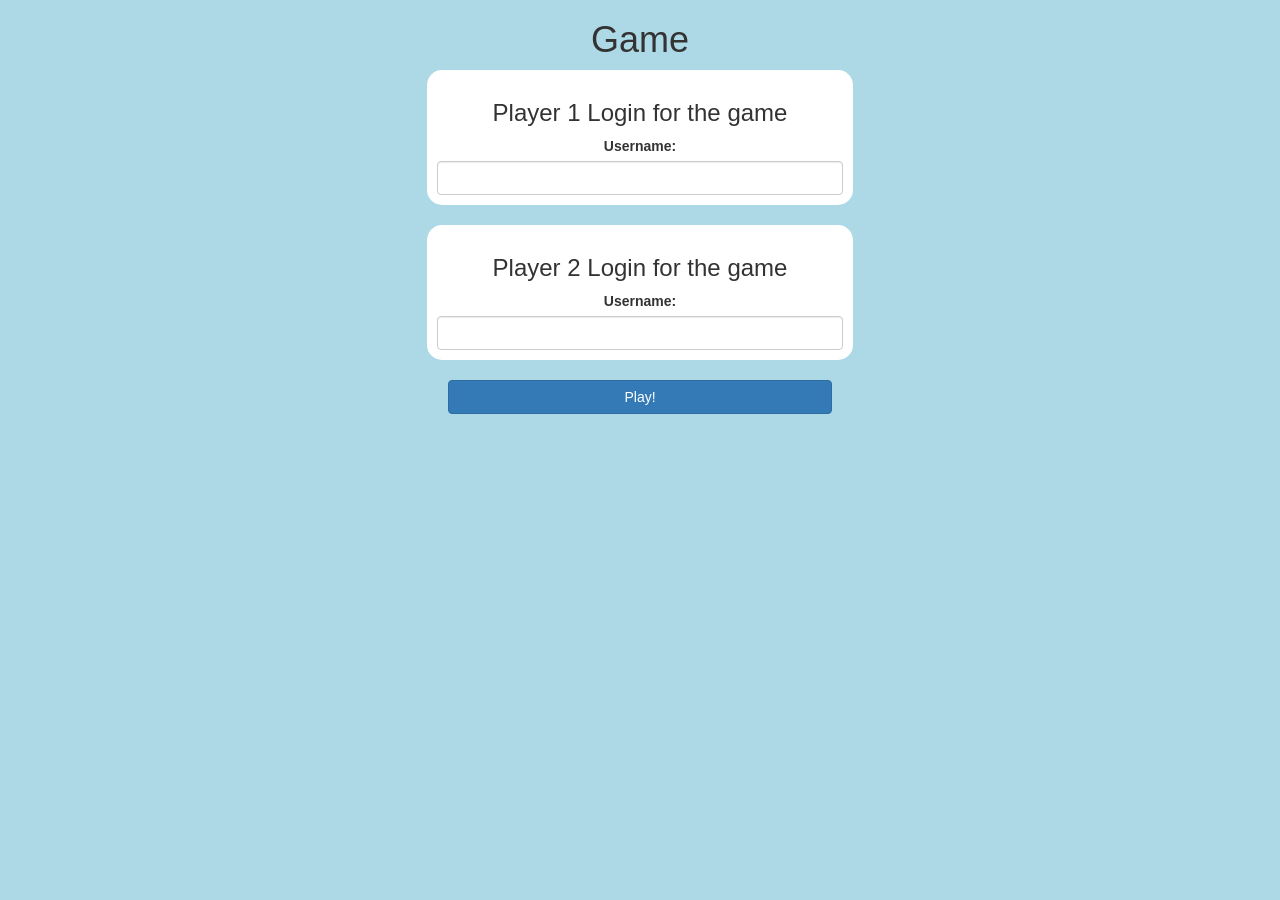
==== index.html @ 8322aa15 "window.loction, local.storage, button classes" ====
<!DOCTYPE html>
<html>
<head>
	<title>Guess The Word</title>

<meta name="viewport" content="width=device-width, initial-scale=1">
<link rel="stylesheet" href="https://maxcdn.bootstrapcdn.com/bootstrap/3.4.0/css/bootstrap.min.css">
<script src="https://ajax.googleapis.com/ajax/libs/jquery/3.4.1/jquery.min.js"></script>
<script src="https://maxcdn.bootstrapcdn.com/bootstrap/3.4.0/js/bootstrap.min.js"></script>

<link rel="stylesheet" type="text/css" href="game.css">

<script src="game_login.js"></script>
</head>
<body>
	<center>
<h1>Game</h1>

<div class="col-lg-4 col-sm-8 col-xs-11 login_div1">
	<h3>Player 1 Login for the game</h3>
	<label>Username: </label>
	<imput type="text" id="player1_name_imput" class="form-control" placeholder="Player 1 Name"></imput>
</div>

<br>

<div class="col-lg-4 col-sm-8 col-xs-11 login_div2">
	<h3>Player 2 Login for the game</h3>
	<label>Username: </label>
	<imput type="text" id="player2_name_imput" class="form-control" placeholder="Player 2 Name"></imput>
</div>

<br>

<button class="btn btn-primary" onclick="adduser()" id="play">Play!</button>
</center>
</body>
</html>
---- game.css ----
body
{
	background: lightblue;
}

	.login_div1 , .login_div2
	{
		background: white;
		padding: 10px;
		float: none;
		border-radius: 15px;
	}


#player1_name , #player2_name
{
	display: inline-block;
	margin-left: 20px;
}
#word
{
	width: 60%;
}
#word_display
{
	letter-spacing: 5px;
}
#output
{
background: white;
border-radius: 10px;
border-top: 10px solid #AA4465;
padding: 10px;
float: none;
text-align: left;
}

#play{
	width: 30%;
}
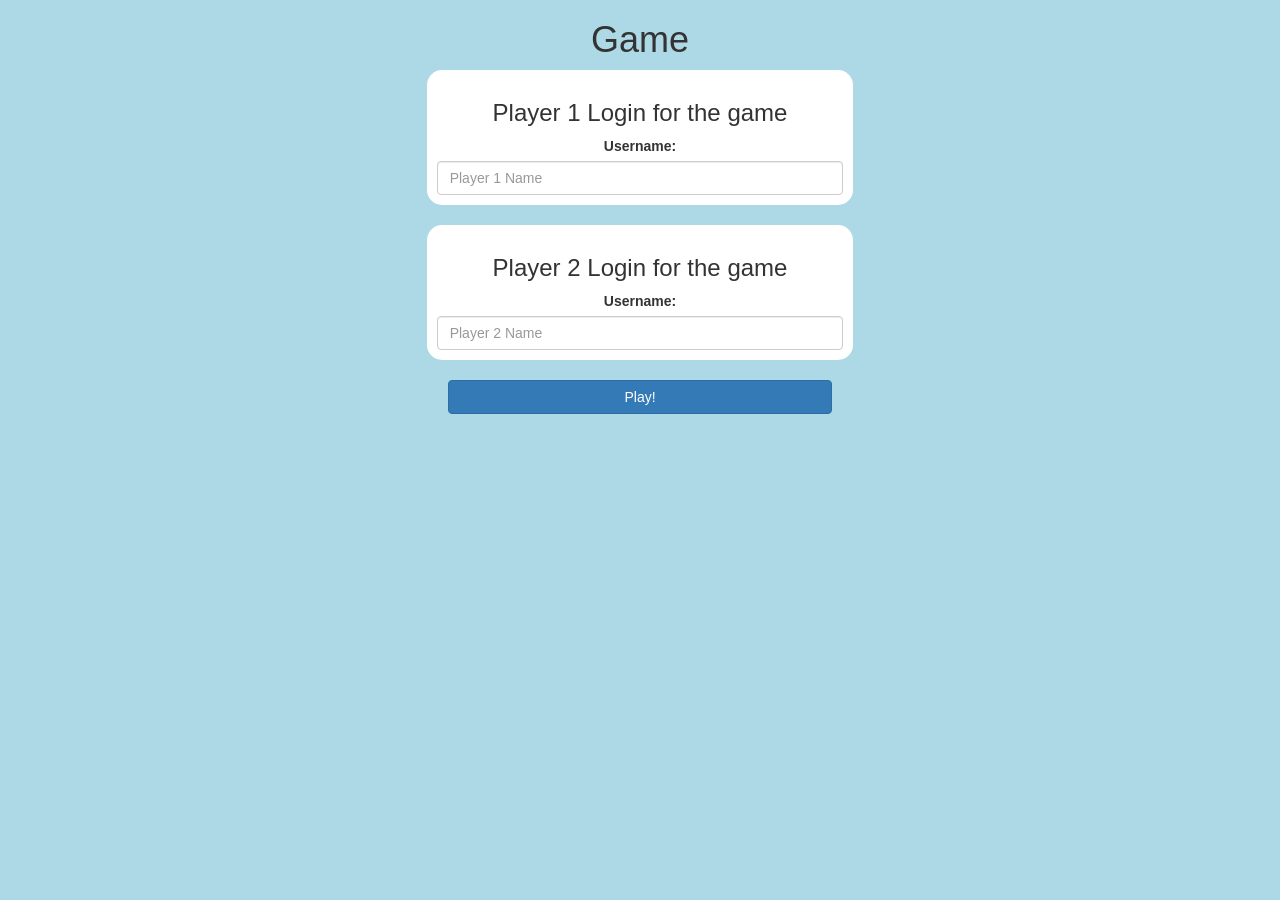
==== commit d9e1b658: "getitem, HTML tag in js" ====
--- a/index.html
+++ b/index.html
@@ -19,7 +19,7 @@
 <div class="col-lg-4 col-sm-8 col-xs-11 login_div1">
 	<h3>Player 1 Login for the game</h3>
 	<label>Username: </label>
-	<imput type="text" id="player1_name_imput" class="form-control" placeholder="Player 1 Name"></imput>
+	<input type="text" id="player1_name_imput" class="form-control" placeholder="Player 1 Name"></input>
 </div>
 
 <br>
@@ -27,7 +27,7 @@
 <div class="col-lg-4 col-sm-8 col-xs-11 login_div2">
 	<h3>Player 2 Login for the game</h3>
 	<label>Username: </label>
-	<imput type="text" id="player2_name_imput" class="form-control" placeholder="Player 2 Name"></imput>
+	<input type="text" id="player2_name_imput" class="form-control" placeholder="Player 2 Name"></input>
 </div>
 
 <br>
